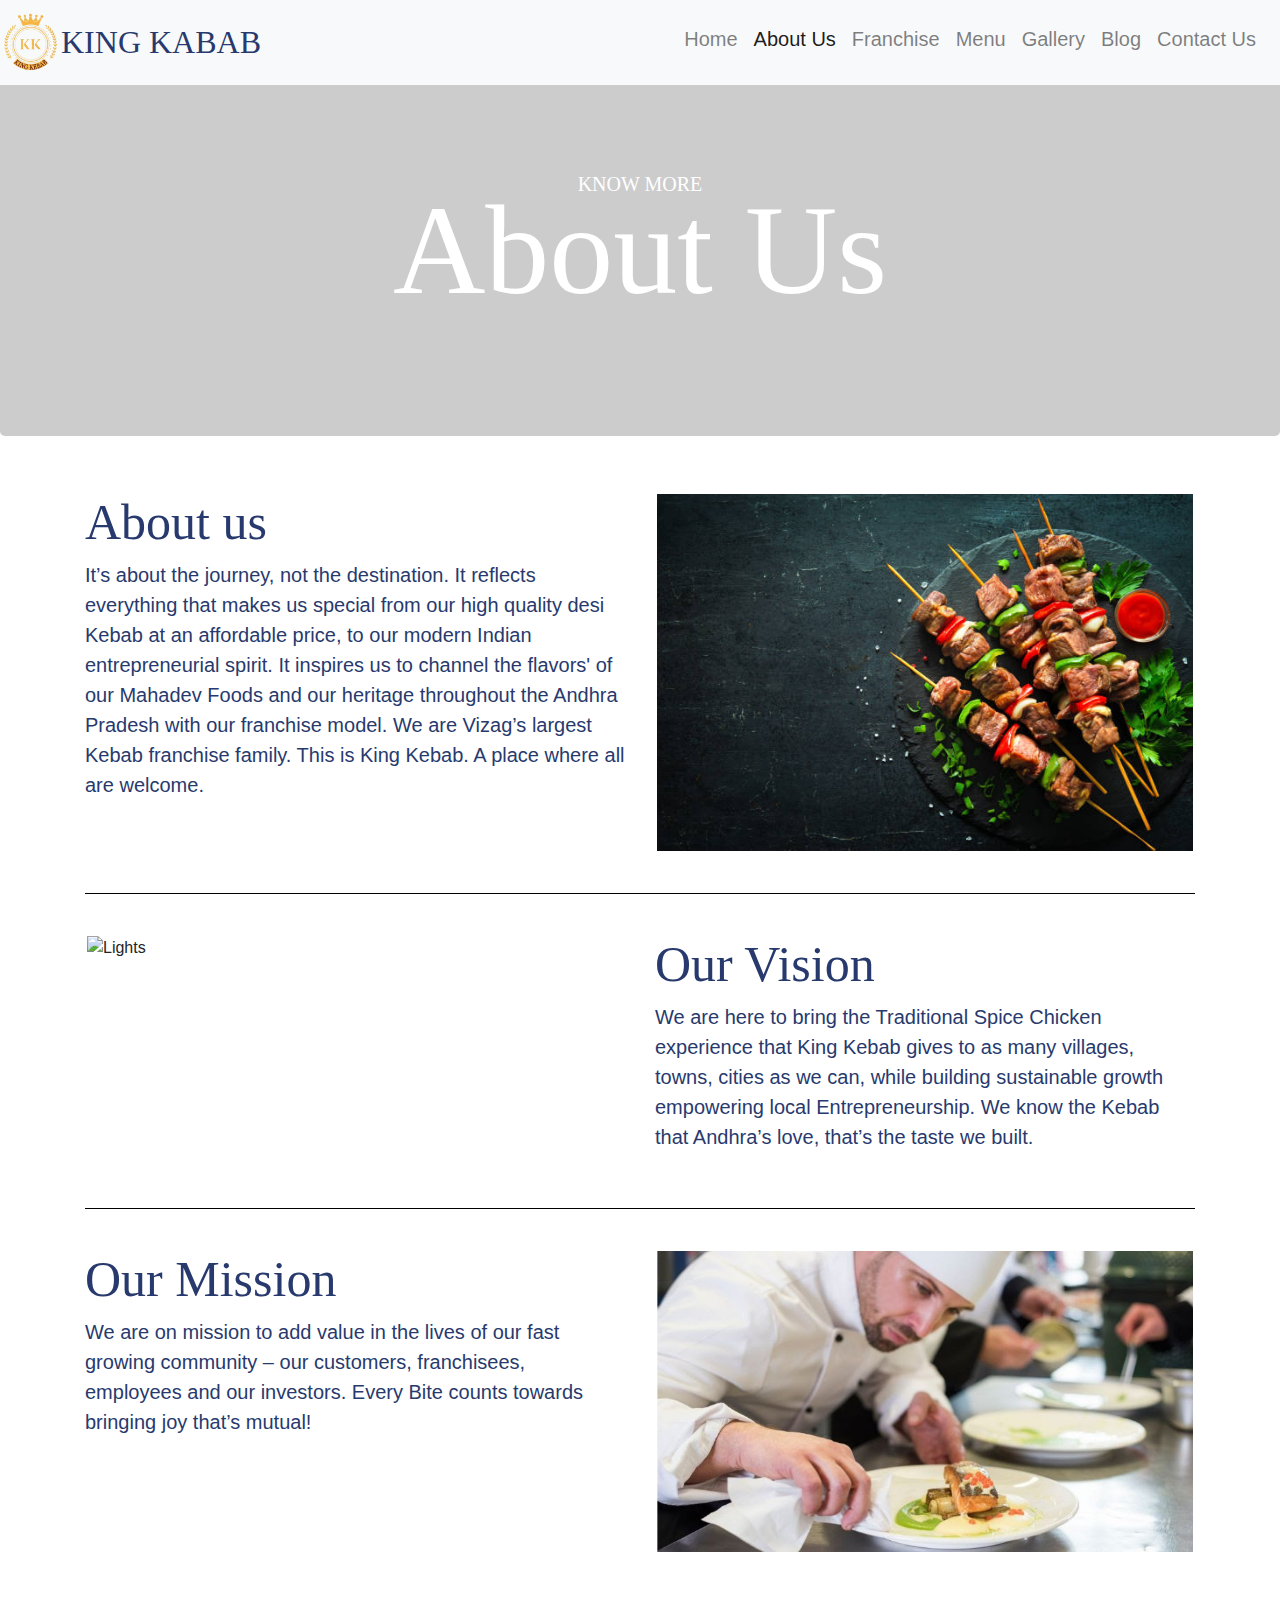
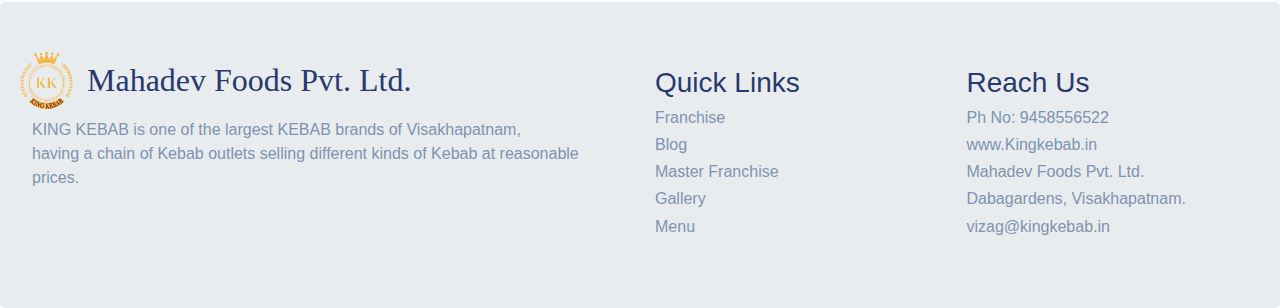
==== about_us.html @ 9587398c "Designed new Franchise Screen, About Us Screen, & Gallery Screen" ====
<!DOCTYPE html>
<html>

<head>
    <title>About Us</title>
    <meta charset="utf-8">
    <meta name="viewport" content="width=device-width, initial-scale=1">
    <link rel="stylesheet" href="https://maxcdn.bootstrapcdn.com/bootstrap/4.5.2/css/bootstrap.min.css">
    <script src="https://ajax.googleapis.com/ajax/libs/jquery/3.5.1/jquery.min.js"></script>
    <script src="https://cdnjs.cloudflare.com/ajax/libs/popper.js/1.16.0/umd/popper.min.js"></script>
    <script src="https://maxcdn.bootstrapcdn.com/bootstrap/4.5.2/js/bootstrap.min.js"></script>
    <link rel="stylesheet" href="https://cdnjs.cloudflare.com/ajax/libs/font-awesome/4.7.0/css/font-awesome.min.css">
    <!-- <link rel="stylesheet" type="text/css" href="icons.css"> -->
    <link rel="stylesheet" type="text/css" href="assets/css/styles.css">
    <script src="assets/js/menu_active.js"></script>
</head>

<body>
    <nav class="navbar navbar-expand-lg bg-light navbar-light fixed-top">
        <a class="navbar-brand" href="index.html">
            <div class="row">
                <img src="assets/images/kabab_logo.png" alt="logo" style="width:60px;">
                <h2 style="font-family: myFirstFont; color: #283A6D; margin-top: 10px;">KING KABAB</h2>
            </div>
        </a>
        <button class="navbar-toggler" type="button" data-toggle="collapse" data-target="#collapsibleNavbar">
            <span class="navbar-toggler-icon"></span>
        </button>
        <div class="collapse navbar-collapse justify-content-end" id="collapsibleNavbar">
            <ul id="navID" class="nav navbar-nav justify-content-end">
                <li class="nav-item">
                    <a class="nav-link" href="index.html">
                        <h5>Home</h5>
                    </a>
                </li>
                <li class="nav-item">
                    <a class="nav-link active" href="about_us.html">
                        <h5>About Us</h5>
                    </a>
                </li>
                <li class="nav-item">
                    <a class="nav-link" href="franchise.html">
                        <h5>Franchise</h5>
                    </a>
                </li>
                <li class="nav-item">
                    <a class="nav-link" href="#">
                        <h5>Menu</h5>
                    </a>
                </li>
                <li class="nav-item">
                    <a class="nav-link" href="gallery.html">
                        <h5>Gallery</h5>
                    </a>
                </li>
                <li class="nav-item">
                    <a class="nav-link" href="#">
                        <h5>Blog</h5>
                    </a>
                </li>
                <li class="nav-item">
                    <a class="nav-link" href="contact.html">
                        <h5>Contact Us</h5>
                    </a>
                </li>
            </ul>
        </div>
    </nav>
    <br><br><br>
    <div class="jumbotron" style="padding-bottom:100px; padding-top: 100px; background-color:#CCCCCC">
        <center>
            <h6 style="font-size: 20px; font-family: myFirstFont; color: white;">KNOW MORE</h6>
            <h1 style="font-size: 10vw; font-family: myFirstFont; color: white; margin-top: -30px;">About Us</h1>
        </center>
    </div><br>
    <div class="container">
        <!-- First Row -->
        <div class="row">
            <div class="col-lg-6">
                <h1 class="headingtextcolor">About us</h1>
                <p class="textcolor" style="text-align: left; font-size: 20px;">
                    It’s about the journey, not the destination. It reflects everything that makes us special from our high quality desi Kebab at an affordable price, to our modern Indian entrepreneurial spirit. It inspires us to channel the flavors' of our Mahadev Foods and our heritage throughout the Andhra Pradesh with our franchise model. We are Vizag’s largest Kebab franchise family. This is King Kebab. A place where all are welcome.
                </p>
            </div>
            <div class="col-lg-6">
                <img class="center" src="assets/kabab imgs/kabab6.jpg" alt="Lights" style="width:100%; height: 100%; padding: 2px;">
            </div>
        </div><br>
        <hr style="width:100%;" , size="6" , color=black><br>
        <!-- First Row Ends -->
        <div class="row">
            <div class="col-lg-6">
                <img class="center" src="assets/images/Vision.jpg" alt="Lights" style="width:100%; height: 100%; padding: 2px;">
            </div>
            <div class="col-lg-6">
                <h1 class="headingtextcolor">Our Vision</h1>
                <p class="textcolor" style="text-align: left; font-size: 20px;">
                    We are here to bring the Traditional Spice Chicken experience that King Kebab gives to as many villages, towns, cities as we can, while building sustainable growth empowering local Entrepreneurship. We know the Kebab that Andhra’s love, that’s the taste we built.
                </p>
            </div>
        </div>
        <br>
        <hr style="width:100%;" , size="6" , color=black><br>
        <!-- Second Row Ends -->
        <!-- Third Row -->
        <div class="row">
            <div class="col-lg-6">
                <h1 class="headingtextcolor">Our Mission</h1>
                <p class="textcolor" style="text-align: left; font-size: 20px;">
                    We are on mission to add value in the lives of our fast growing community – our customers, franchisees, employees and our investors. Every Bite counts towards bringing joy that’s mutual!
                </p>
            </div>
            <div class="col-lg-6">
                <img class="center" src="assets/images/mission.jpg" alt="Lights" style="width:100%; height: 100%; padding: 2px;">
            </div>
        </div>
        <!-- Third Row Ends -->
    </div>
    <br><br>
    <footer>
        <div class="jumbotron" style="margin-bottom:-20px">
            <div class="row">
                <div class="col-md-6">
                    <div style="margin-top:-20px">
                        <!-- <h3>Column 1</h3> -->
                        <a class="navbar-brand" href="index.html">
                            <div class="row">
                                <img src="assets/images/kabab_logo.png" alt="logo" style="width:60px;">
                                <h2 style="font-family: myFirstFont; color: #283A6D; margin-top: 10px; margin-left: 10px;">Mahadev Foods Pvt. Ltd.</h2>
                            </div>
                        </a>
                        <p style="color:#7E93AF;">KING KEBAB is one of the largest
                            KEBAB brands of Visakhapatnam, <br>
                            having a chain of Kebab outlets
                            selling different kinds of Kebab at
                            reasonable prices.</p>
                        <!-- <p>Ut enim ad minim veniam, quis nostrud exercitation ullamco laboris...</p> -->
                    </div>
                </div>
                <!-- Section 2 -->
                <div class="col-md-3">
                    <h3 style="color: #283A6D;">Quick Links</h3>
                    <a class="link" href="#">
                        <h6>Franchise</h6>
                    </a>
                    <a class="link" href="#">
                        <h6>Blog</h6>
                    </a>
                    <a class="link" href="#">
                        <h6>Master Franchise</h6>
                    </a>
                    <a class="link" href="#">
                        <h6>Gallery</h6>
                    </a>
                    <a class="link" href="#">
                        <h6>Menu</h6>
                    </a>
                </div>
                <!-- Section 2 End -->
                <!-- Section 3 -->
                <div class="col-md-3">
                    <h3 style="color: #283A6D;">Reach Us</h3>
                    <a class="link" href="#">
                        <h6>Ph No: 9458556522</h6>
                    </a>
                    <a class="link" href="#">
                        <h6>www.Kingkebab.in</h6>
                    </a>
                    <a class="link" href="#">
                        <h6>Mahadev Foods Pvt. Ltd.</h6>
                    </a>
                    <a class="link" href="#">
                        <h6>Dabagardens, Visakhapatnam.</h6>
                    </a>
                    <a class="link" href="#">
                        <h6>vizag@kingkebab.in</h6>
                    </a>
                </div>
                <!-- Section 3 End -->
            </div>
        </div>
    </footer>
</body>

</html>
---- icons.css ----
.fa {
  padding: 10px;
  font-size: 20px;
  width: 20px;
  text-align: center;
  text-decoration: none;
  margin: 5px 2px;
  border-radius: 50%;
}

.fa:hover {
    opacity: 0.7;
}

.fa-facebook {
  background: #3B5998;
  color: white;
}

.fa-twitter {
  background: #55ACEE;
  color: white;
}

.fa-google {
  background: #dd4b39;
  color: white;
}

.fa-linkedin {
  background: #007bb5;
  color: white;
}
---- assets/css/styles.css ----
/*.texthover:hover {
     opacity: 0.7; 7E93AF 283A6D 
    color: #7E93AF;
}*/

.textcolor {
    color: #283A6D;
}

.headingtextcolor {
    color: #283A6D;
    font-family: myFirstFont;
    font-size: 50px;
}

.link {
    color: #7E93AF;
}

.link:hover {
    color: #283A6D;
    text-decoration: none;
}
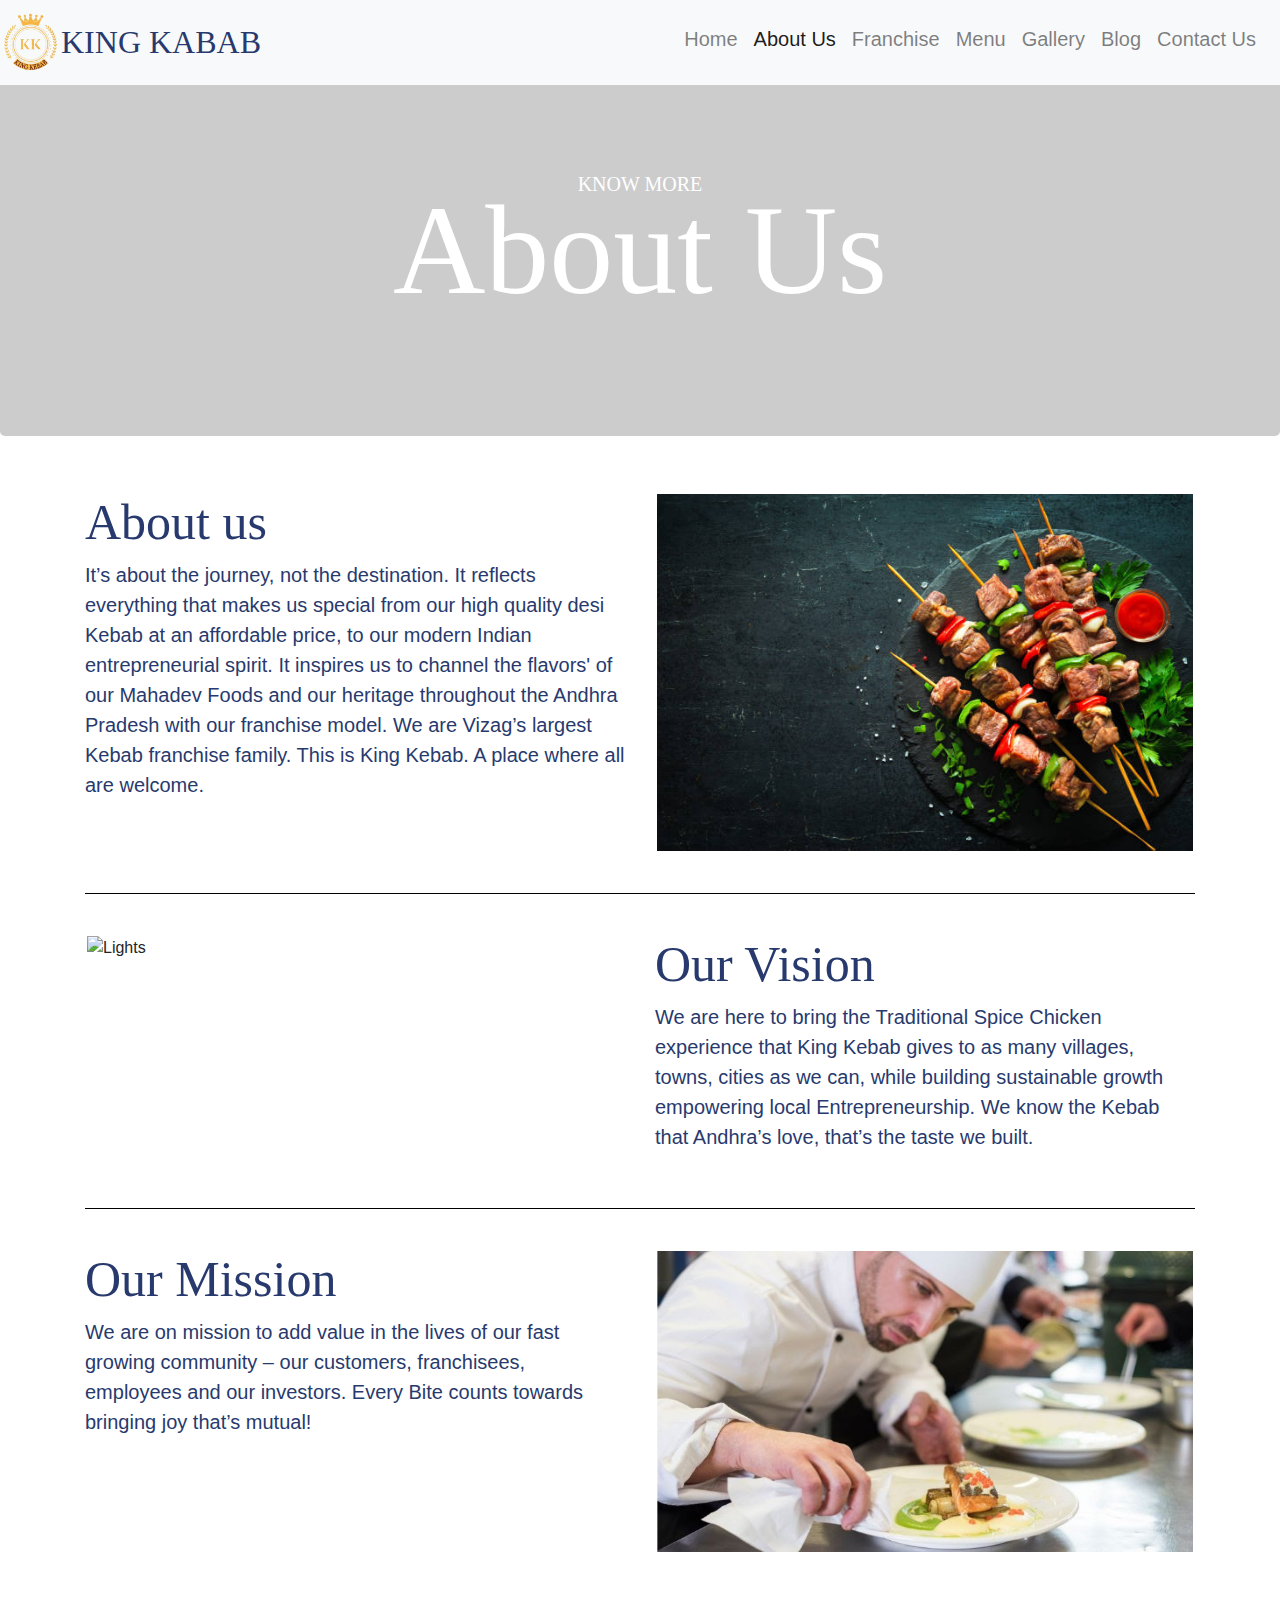
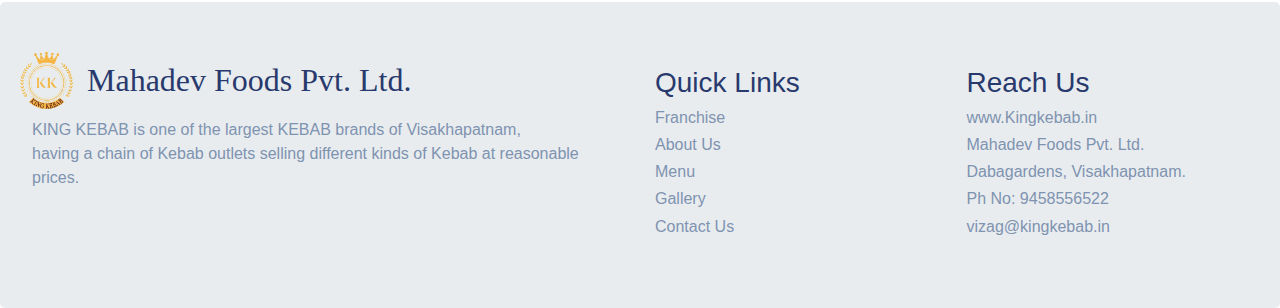
==== commit 40e6bb51: "Implemented new Screens" ====
--- a/about_us.html
+++ b/about_us.html
@@ -44,7 +44,7 @@
                     </a>
                 </li>
                 <li class="nav-item">
-                    <a class="nav-link" href="#">
+                    <a class="nav-link" href="menu.html">
                         <h5>Menu</h5>
                     </a>
                 </li>
@@ -140,41 +140,33 @@
                 <!-- Section 2 -->
                 <div class="col-md-3">
                     <h3 style="color: #283A6D;">Quick Links</h3>
-                    <a class="link" href="#">
+                    <a class="link" href="franchise.html">
                         <h6>Franchise</h6>
                     </a>
-                    <a class="link" href="#">
-                        <h6>Blog</h6>
+                    <a class="link" href="about_us.html">
+                        <h6>About Us</h6>
                     </a>
-                    <a class="link" href="#">
-                        <h6>Master Franchise</h6>
+                    <a class="link" href="menu.html">
+                        <h6>Menu</h6>
                     </a>
-                    <a class="link" href="#">
+                    <a class="link" href="gallery.html">
                         <h6>Gallery</h6>
                     </a>
-                    <a class="link" href="#">
-                        <h6>Menu</h6>
+                    <a class="link" href="contact.html">
+                        <h6>Contact Us</h6>
                     </a>
                 </div>
                 <!-- Section 2 End -->
                 <!-- Section 3 -->
                 <div class="col-md-3">
                     <h3 style="color: #283A6D;">Reach Us</h3>
-                    <a class="link" href="#">
-                        <h6>Ph No: 9458556522</h6>
-                    </a>
-                    <a class="link" href="#">
+                    <a class="link" href="index.html">
                         <h6>www.Kingkebab.in</h6>
                     </a>
-                    <a class="link" href="#">
-                        <h6>Mahadev Foods Pvt. Ltd.</h6>
-                    </a>
-                    <a class="link" href="#">
-                        <h6>Dabagardens, Visakhapatnam.</h6>
-                    </a>
-                    <a class="link" href="#">
-                        <h6>vizag@kingkebab.in</h6>
-                    </a>
+                    <h6 class="link">Mahadev Foods Pvt. Ltd.</h6>
+                    <h6 class="link">Dabagardens, Visakhapatnam.</h6>
+                    <h6 class="link">Ph No: 9458556522</h6>
+                    <h6 class="link">vizag@kingkebab.in</h6>
                 </div>
                 <!-- Section 3 End -->
             </div>
--- a/assets/css/styles.css
+++ b/assets/css/styles.css
@@ -20,4 +20,24 @@
 .link:hover {
     color: #283A6D;
     text-decoration: none;
+}
+
+.text-block {
+  position: absolute;
+  /*bottom: 20px;
+  right: 20px;*/
+
+  top: 70%;
+  left: 50%;
+  transform: translate(-50%, -50%);
+
+  /*background-color: red;
+  opacity: 0.4;*/
+  color: white;
+  padding-left: 20px;
+  padding-right: 20px;
+}
+
+.linespace {
+  line-height: 0.7;
 }